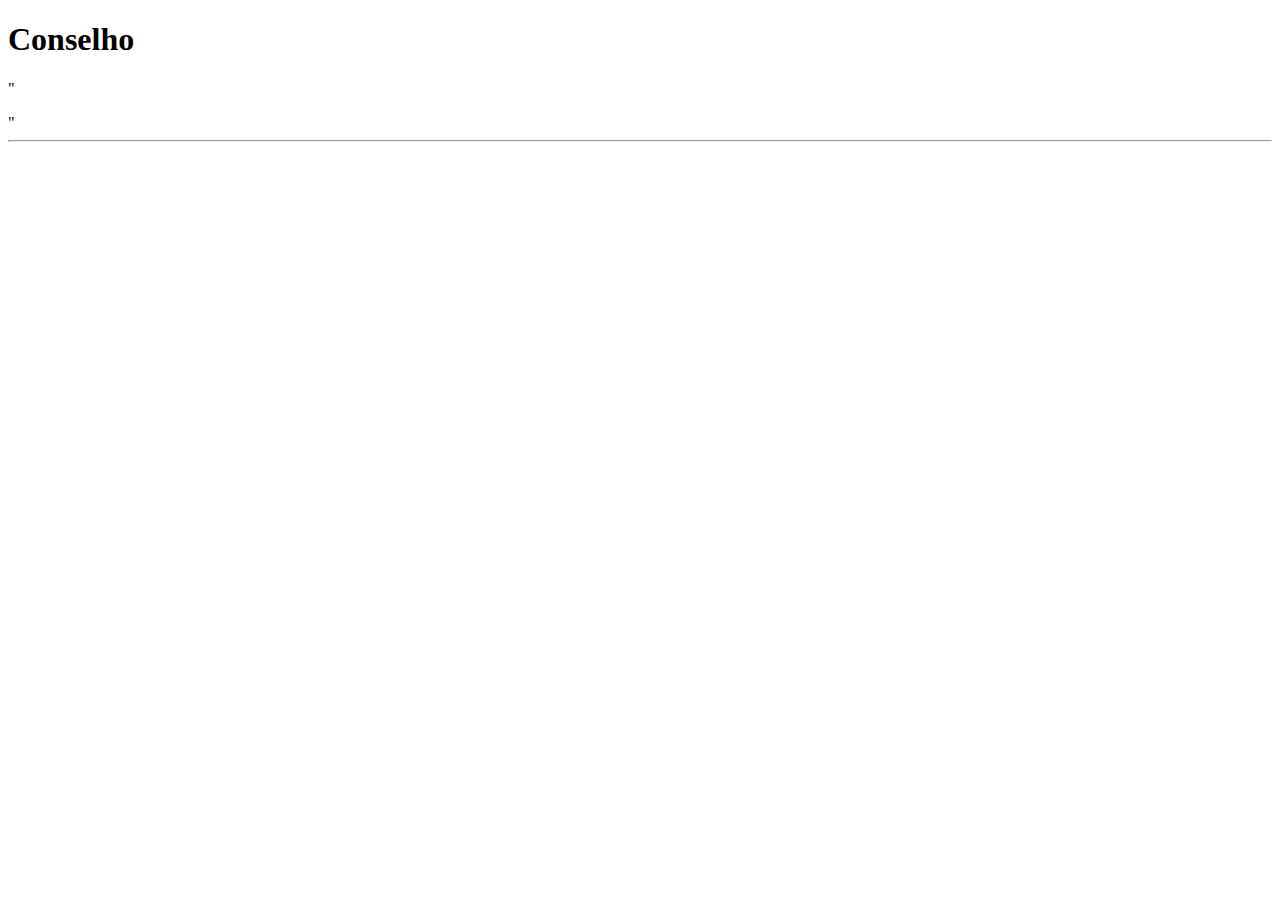
==== API-conselhos/index.html @ 199c751e "Criação da pagina da api" ====
<!DOCTYPE html>
<html lang="pt-br">
<head>
    <meta charset="UTF-8">
    <meta name="viewport" content="width=device-width, initial-scale=1.0">
    <script src="./scripts.js" defer></script>
    <link rel="stylesheet" href="style.css">
    <title>Conselhos Gratuitos</title>
</head>
<body>
    <div class="main-container">
        <div class="header-content">
            <p></p><h1>Conselho</h1><span id="numero-conselho"></span>
        </div>
        <div class="conselho-content">
            <span>"</span><p></p><span>"</span>
            <hr>
        </div>

    </div>
</body>
</html>
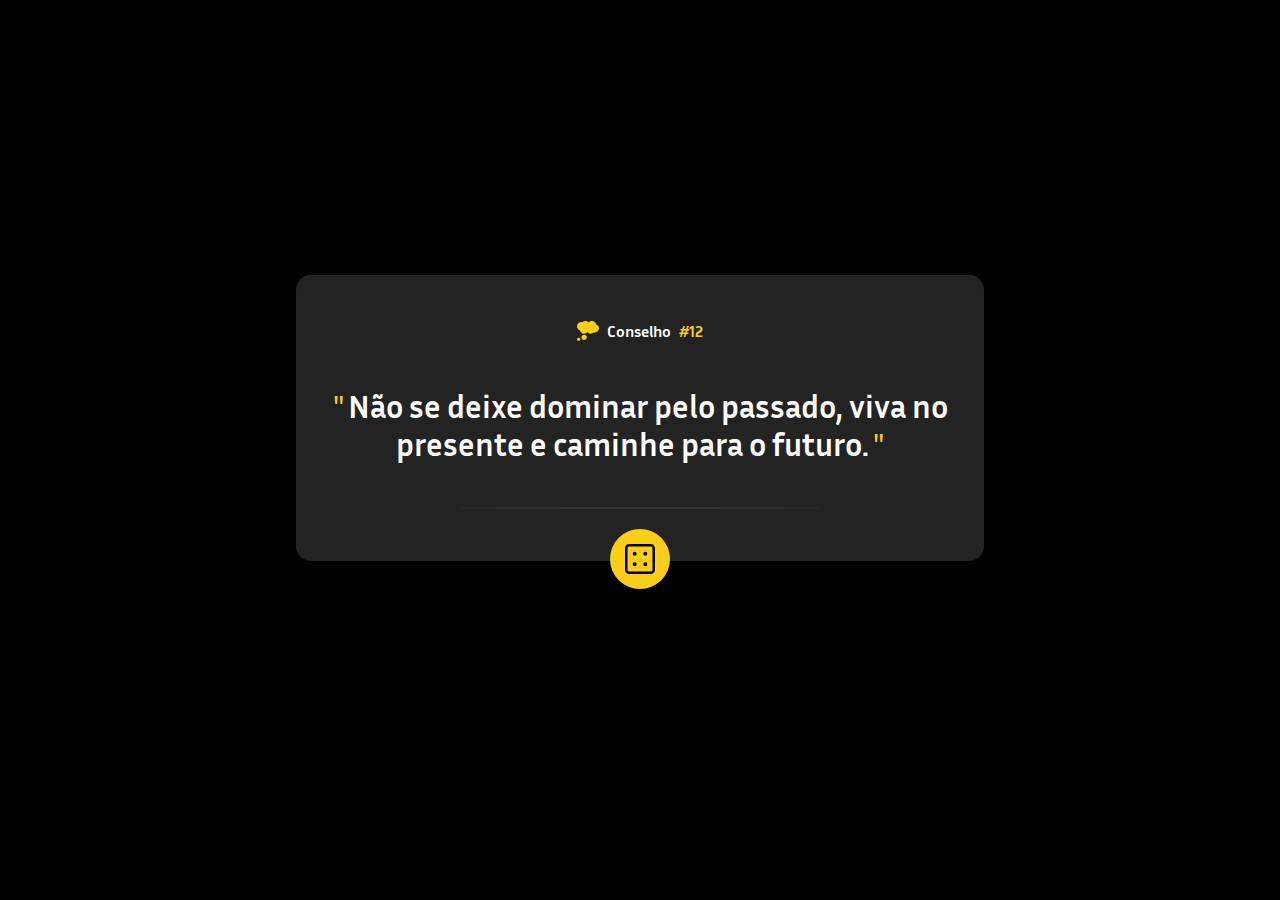
==== commit 4128ce1e: "Adicionando estilização a pagina" ====
--- a/API-conselhos/index.html
+++ b/API-conselhos/index.html
@@ -3,20 +3,33 @@
 <head>
     <meta charset="UTF-8">
     <meta name="viewport" content="width=device-width, initial-scale=1.0">
+    <link rel="preconnect" href="https://fonts.googleapis.com">
+    <link rel="preconnect" href="https://fonts.gstatic.com" crossorigin>
+    <link href="https://fonts.googleapis.com/css2?family=Inria+Sans:ital,wght@0,300;0,400;0,700;1,300;1,400;1,700&display=swap" rel="stylesheet">   
     <script src="./scripts.js" defer></script>
     <link rel="stylesheet" href="style.css">
     <title>Conselhos Gratuitos</title>
 </head>
 <body>
     <div class="main-container">
-        <div class="header-content">
-            <p></p><h1>Conselho</h1><span id="numero-conselho"></span>
-        </div>
-        <div class="conselho-content">
-            <span>"</span><p></p><span>"</span>
+        <div class="main-content">
+            <div class="header-content">
+                <img src="./assets/Vector.svg" alt="">
+                <h1>Conselho</h1>
+                <span id="numero-conselho">#12</span>
+            </div>
+            <div class="conselho-content">
+                <span>"</span>
+                <strong>Não se deixe dominar pelo passado, viva no presente e caminhe para o futuro.</strong>
+                <span>"</span>
+            </div>
             <hr>
         </div>
-
+        <div class="img-container">
+            <button class="dice-btn">
+                <img src="./assets/Group.svg" alt="">
+            </button>
+        </div>
     </div>
 </body>
 </html>--- a/API-conselhos/style.css
+++ b/API-conselhos/style.css
@@ -0,0 +1,102 @@
+* {
+    margin: 0;
+    padding: 0;
+    box-sizing: border-box;
+}
+
+body {
+    height: 100vh;
+    width: 100%;
+    background-color: #000;
+    display: flex;
+    align-items: center;
+    justify-content: center;
+}
+
+.main-container {
+    height: 289px;
+    width: 704px;
+    padding: 8px;
+    display: flex;
+    flex-direction: column;
+    justify-content: center;
+    align-items: center;
+}
+
+.main-content {
+    height: 289px;
+    width: 100%;
+    padding: 44px 32px 52px 32px;
+    background: #232323;
+    border-radius: 15px;
+    gap: 44px;
+    display: flex;
+    flex-direction: column;
+    justify-content: space-between;
+    align-items: center;
+}
+
+.header-content {
+    display: flex;
+    gap: 8px;
+    padding: 2px;
+    font-family: "inria sans";
+}
+
+.header-content h1,
+.header-content span {
+    color: #fff;
+    text-align: center;
+    font-size: 16px;
+    font-style: normal;
+    font-weight: 700;
+}
+
+.header-content span {
+    color: #FBCE18
+}
+
+.conselho-content {
+    width: 640px;
+    height: 76px;
+    text-align: center;
+}
+
+.conselho-content span,
+.conselho-content strong {
+    font-family: "inria sans";
+    font-size: 32px;
+}
+
+.conselho-content strong {
+    color: #fff;
+}
+
+.conselho-content span {
+    color: #FBCE18;
+}
+
+hr {
+    width: 366px;
+    border: 1px solid #333;
+    border-radius: 100%;
+}
+
+.dice-btn {
+    position: relative;
+    top: -50%;
+    height: 60px;
+    width: 60px;
+    border: none;
+    background-color: #FBCE18;
+    border-radius: 100%;
+    cursor: pointer;
+}
+
+.dice-btn img {
+    height: 30px;
+    width: 100%;
+    display: flex;
+    align-items: center;
+    justify-content: center;
+}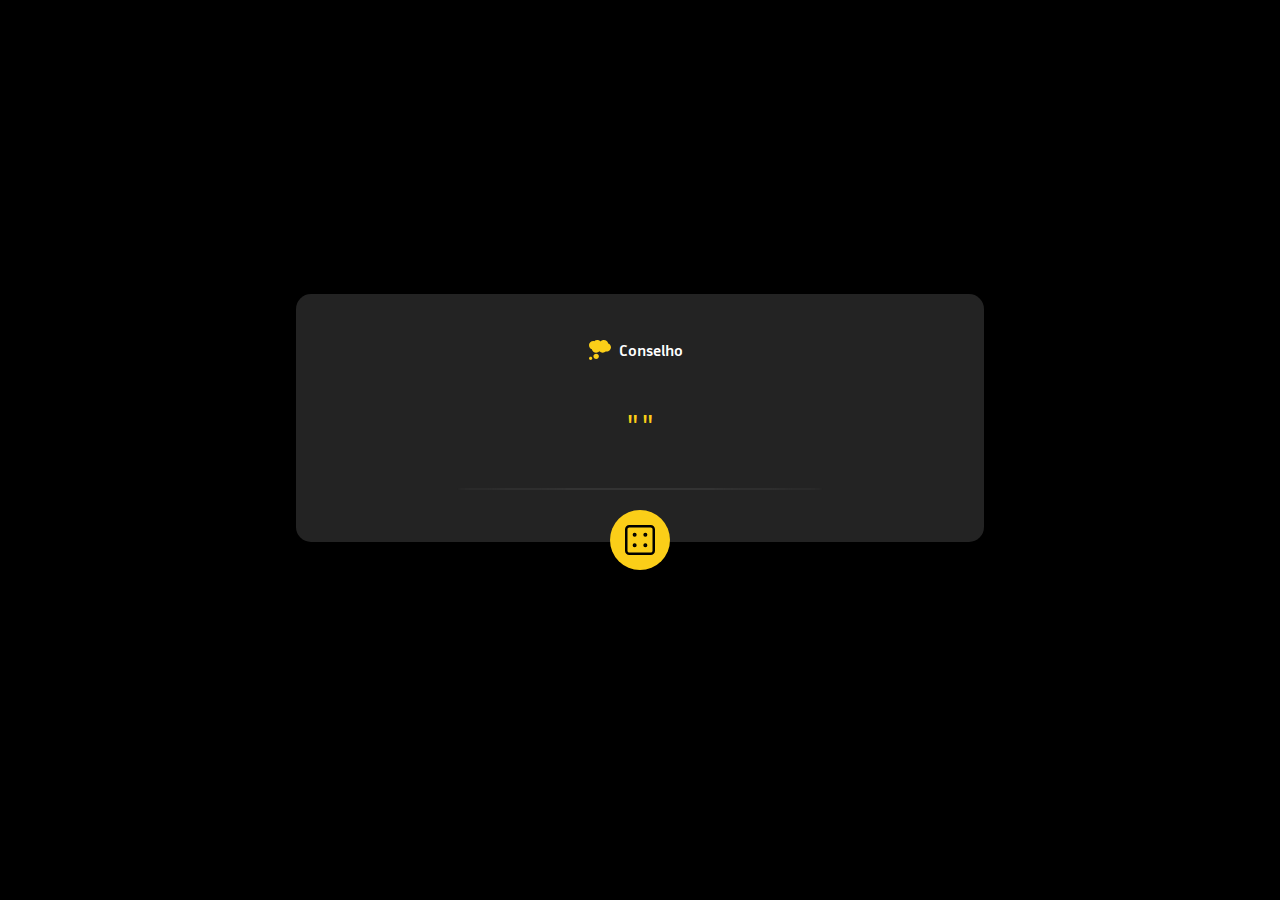
==== commit b63ab9b8: "api advice" ====
--- a/API-conselhos/index.html
+++ b/API-conselhos/index.html
@@ -16,11 +16,11 @@
             <div class="header-content">
                 <img src="./assets/Vector.svg" alt="">
                 <h1>Conselho</h1>
-                <span id="numero-conselho">#12</span>
+                <span id="advice-number"></span>
             </div>
             <div class="conselho-content">
                 <span>"</span>
-                <strong>Não se deixe dominar pelo passado, viva no presente e caminhe para o futuro.</strong>
+                <strong id="advice-text"></strong>
                 <span>"</span>
             </div>
             <hr>
--- a/API-conselhos/style.css
+++ b/API-conselhos/style.css
@@ -32,7 +32,6 @@
     gap: 44px;
     display: flex;
     flex-direction: column;
-    justify-content: space-between;
     align-items: center;
 }
 
@@ -58,7 +57,6 @@
 
 .conselho-content {
     width: 640px;
-    height: 76px;
     text-align: center;
 }
 
@@ -99,4 +97,14 @@
     display: flex;
     align-items: center;
     justify-content: center;
+}
+
+@keyframes girar {
+    0% {
+        transform: rotate(0deg);
+    }
+
+    100% {
+        transform: rotate(-360deg);
+    }
 }